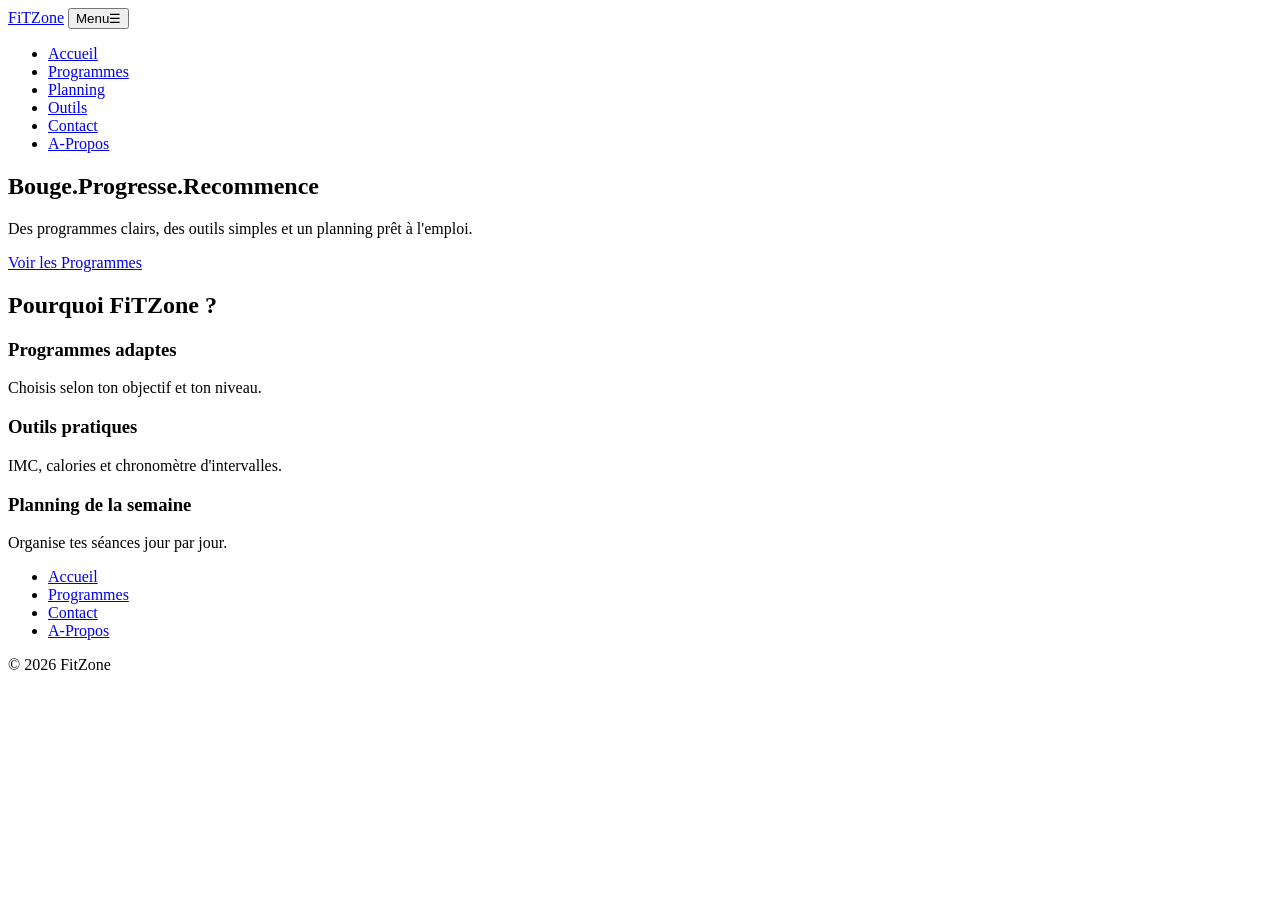
==== index.html @ 9222eb69 "mise en place de l'aborescence et page d'accueil" ====
<!DOCTYPE html>
<html lang="fr">
<head>
    <meta charset="UTF-8">
    <meta name="viewport" content="width=device-width, initial-scale=1.0">
    <meta name="description" content="FiTZone : programme d'entrainement et planning pour se mettre au sport">
    <title>FiTZone - Accueil</title>
    <link rel="stylesheet" href="css/style.css">
    <script src="js/main.js" defer></script>
</head>
<body>
    <header>
        <a class="logo" href="index.html">FiTZone</a>
        <button type="button" class="nav-toggle" id="nav-toggle" aria-expanded="false" aria-controls="main-nav">
            <span class="sr-only">Menu</span>☰
        </button>
        <nav id="main-nav" class="main-nav" aria-label="Navigation principale">
            <ul>
                <li><a href="index.html">Accueil</a></li>
                <li><a href="pages/programmes.html">Programmes</a></li>
                <li><a href="pages/planning.html">Planning</a></li>
                <li><a href="pages/outils.html">Outils</a></li>
                <li><a href="pages/contact.html">Contact</a></li>
                <li><a href="pages/a-propos.html">A-Propos</a></li>
            </ul>
        </nav>
    </header>
    <main>
        <section class="hero" aria-labelledby="titre-accueil">
            <h1 id="titre-accueil">Bouge.Progresse.Recommence</h1>
            <p>Des programmes clairs, des outils simples et un planning prêt à l'emploi.</p>
            <a  class="btn" href="pages/programmes.html">Voir les Programmes</a>
        </section>

        <section aria-labelledby="titre-atouts">
            <h2 id="titre-atouts">Pourquoi FiTZone ?</h2>

            <div class="grid">
                <article class="card">
                    <h3>Programmes adaptes</h3>
                    <p>Choisis selon ton objectif et ton niveau.</p>
                </article>
                <article class="card">
                    <h3>Outils pratiques</h3>
                    <p>IMC, calories et chronomètre d'intervalles.</p>
                </article>
                <article class="card">
                    <h3>Planning de la semaine</h3>
                    <p>Organise tes séances jour par jour.</p>
                </article>
            </div>
        </section>
    </main>
    <footer class="site-footer">
        <nav aria-label="Navigation du pied de page">
            <ul>
                <li><a href="index.html">Accueil</a></li>
                <li><a href="pages/programmes.html">Programmes</a></li>
                <li><a href="pages/contact.html">Contact</a></li>
                <li><a href="pages/a-propos.html">A-Propos</a></li> 
            </ul>
        </nav>
        <p>© 2026 FitZone</p>
    </footer>

</body>
</html>
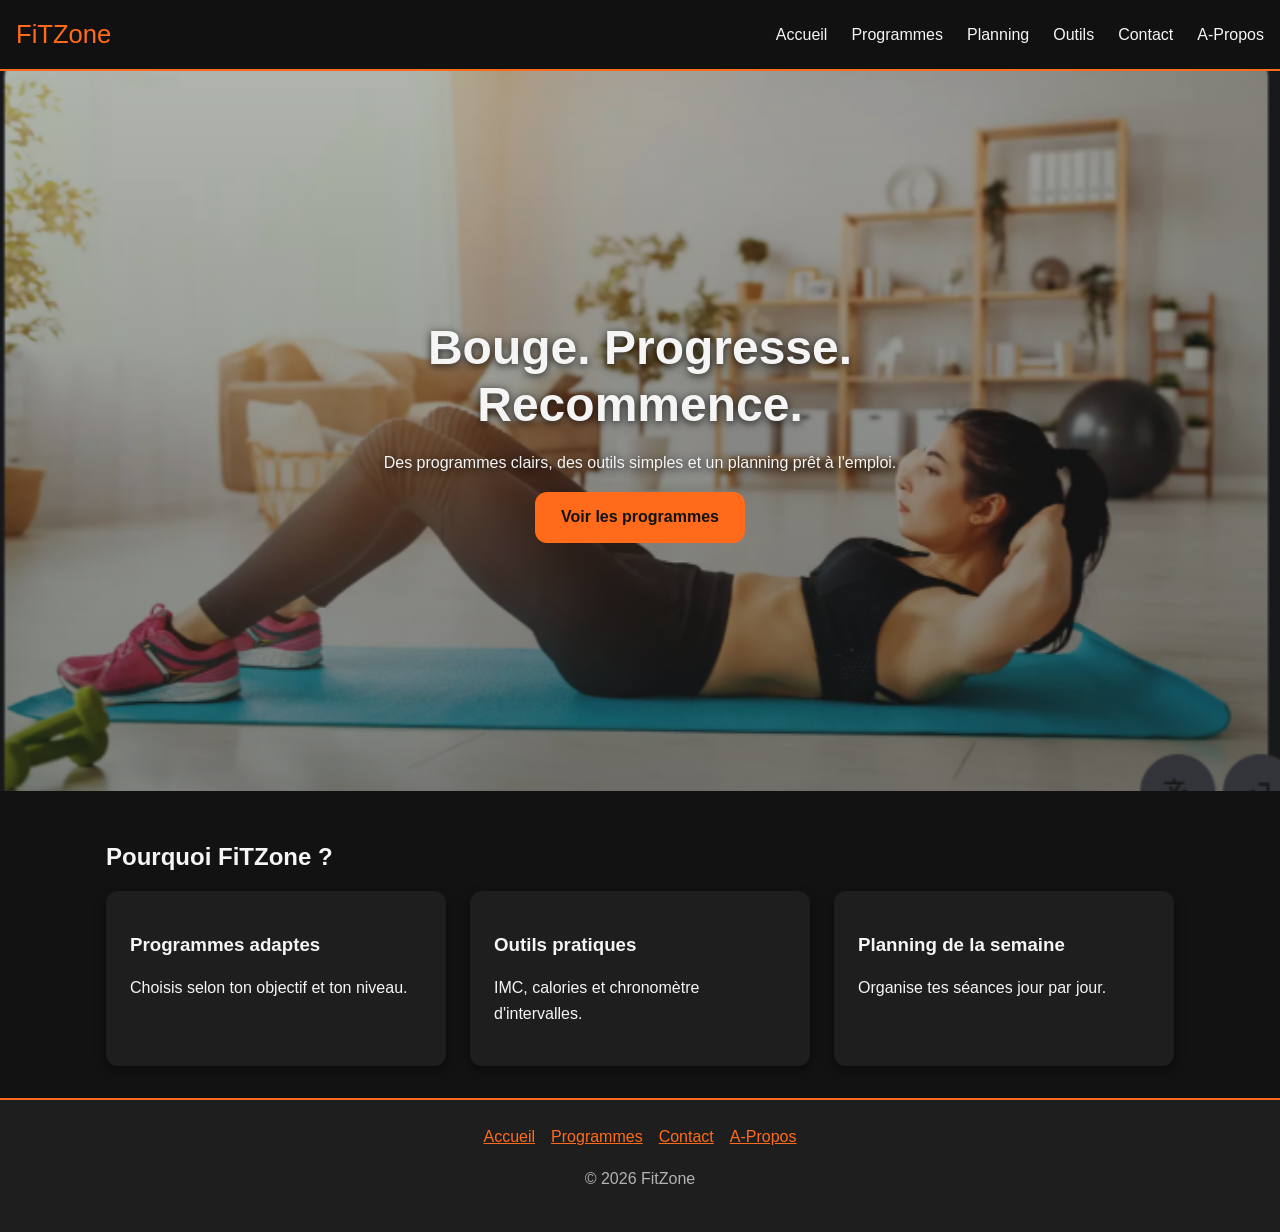
==== commit 322b49c8: "ajout du css et js pour annimation background" ====
--- a/index.html
+++ b/index.html
@@ -6,8 +6,11 @@
     <meta name="description" content="FiTZone : programme d'entrainement et planning pour se mettre au sport">
     <title>FiTZone - Accueil</title>
     <link rel="stylesheet" href="css/style.css">
+    <link rel="stylesheet" href="css/responsive.css">
     <script src="js/main.js" defer></script>
+    <script src="js/carrousel.js" defer></script>
 </head>
+
 <body>
     <header>
         <a class="logo" href="index.html">FiTZone</a>
@@ -25,13 +28,26 @@
             </ul>
         </nav>
     </header>
+
+    <section class="hero" aria-labelledby="titre-accueil">
+
+        <!-- Les 4 images de fond, empilées les unes sur les autres -->
+        <div class="hero-slides" aria-hidden="true">
+            <div class="hero-slide slide-1 active"></div>
+            <div class="hero-slide slide-2"></div>
+            <div class="hero-slide slide-3"></div>
+            <div class="hero-slide slide-4"></div>
+        </div>
+
+        <!-- Le texte, au-dessus des images -->
+        <div class="hero-content">
+            <h1 id="titre-accueil">Bouge. Progresse. Recommence.</h1>
+            <p>Des programmes clairs, des outils simples et un planning prêt à l'emploi.</p>
+            <a class="btn" href="pages/programmes.html">Voir les programmes</a>
+        </div>
+    </section>
+
     <main>
-        <section class="hero" aria-labelledby="titre-accueil">
-            <h1 id="titre-accueil">Bouge.Progresse.Recommence</h1>
-            <p>Des programmes clairs, des outils simples et un planning prêt à l'emploi.</p>
-            <a  class="btn" href="pages/programmes.html">Voir les Programmes</a>
-        </section>
-
         <section aria-labelledby="titre-atouts">
             <h2 id="titre-atouts">Pourquoi FiTZone ?</h2>
 
@@ -51,6 +67,7 @@
             </div>
         </section>
     </main>
+    
     <footer class="site-footer">
         <nav aria-label="Navigation du pied de page">
             <ul>
--- a/css/style.css
+++ b/css/style.css
@@ -0,0 +1,230 @@
+:root{
+    background: #121212;
+    --card: #1e1e1e;
+    --accent: #ff6b1a;
+    --accent-2:#FFC247;
+    --text:#F5F5F5;
+    --text-soft:#B3B3B3;
+    --radius:12px;
+    --shadow: 0 4px 12px rgba(0, 0, 0, 0.4);
+    --font-titre: "Oswald", Impact, "Arial Narrow", sans-serif;
+    --font-texte: "Roboto", "Segoe UI", Arial, sans-serif;
+    --voile-haut: rgba(0, 0, 0, 0.20);      /* opacité en haut de la bannière */
+    --voile-bas: rgba(18, 18, 18, 0.45);    /* opacité en bas */
+}
+/* ========== BASE ==========
+   box-sizing: border-box : la largeur inclut padding et bordure (calculs plus simples). */
+*, *::before, *::after {
+  box-sizing: border-box;
+}
+/* margin: 0 enlève les marges par défaut du navigateur */
+body {
+  margin: 0;
+  font-family: var(--font-texte);
+  line-height: 1.6;
+  color: var(--text);
+  background: var(--bg);
+}
+h1, h2, h3 {
+  font-family: var(--font-titre);
+  line-height: 1.2;
+}
+a {
+  color: var(--accent);
+}
+/* Classe utilitaire : cache visuellement un texte mais le garde pour les lecteurs d'écran */
+.sr-only {
+  position: absolute;
+  width: 1px;
+  height: 1px;
+  overflow: hidden;
+  clip: rect(0 0 0 0);
+  white-space: nowrap;
+}
+/* Contenu principal : largeur limitée et centrée */
+main {
+  max-width: 1100px;
+  margin: 0 auto;
+  padding: 2rem 1rem;
+}
+/* ========== HEADER ==========
+   sticky : l'en-tête reste collé en haut pendant le défilement.
+   z-index élevé pour rester au-dessus du contenu. */
+header {
+  position: sticky;
+  top: 0;
+  z-index: 100;
+  display: flex;                  /* logo à gauche, burger à droite */
+  justify-content: space-between;
+  align-items: center;
+  flex-wrap: wrap;                /* le menu passe sous le logo sur mobile */
+  padding: 0.75rem 1rem;
+  background: rgba(18, 18, 18, 0.95);
+  border-bottom: 2px solid var(--accent);
+}
+.logo {
+  font-family: var(--font-titre);
+  font-size: 1.6rem;
+  text-decoration: none;
+  color: var(--accent);
+}
+/* Bouton burger : visible par défaut (mobile), masqué sur grand écran (responsive.css) */
+.nav-toggle {
+  background: none;
+  border: 1px solid var(--accent);
+  color: var(--text);
+  font-size: 1.5rem;
+  padding: 0.2rem 0.7rem;
+  border-radius: var(--radius);
+  cursor: pointer;
+}
+/* Menu : caché sur mobile, affiché quand le JS ajoute la classe "open" */
+.main-nav {
+  display: none;
+  width: 100%;
+}
+.main-nav.open {
+  display: block;
+}
+
+.main-nav ul,
+footer ul {
+  list-style: none;   /* retire les puces */
+  margin: 0;
+  padding: 0;
+}
+
+.main-nav a {
+  display: block;
+  padding: 0.6rem 0;
+  color: var(--text);
+  text-decoration: none;
+}
+
+/* Effet au survol, et page active (grâce à aria-current="page" dans le HTML) */
+.main-nav a:hover,
+.main-nav a[aria-current="page"] {
+  color: var(--accent);
+}
+
+.hero {
+  position: relative;          /* obligatoire : les images se placent par rapport à la bannière */
+  min-height: 80vh;            /* hauteur de la bannière */
+  display: flex;
+  align-items: center;
+  justify-content: center;
+  text-align: center;
+  overflow: hidden;
+  background: linear-gradient(135deg, #1E1E1E, #3a1a05);
+}
+
+.hero-slides {
+  position: absolute;          /* occupe toute la bannière */
+  inset: 0;
+}
+
+.hero-slides::after {
+  content: "";
+  position: absolute;
+  inset: 0;
+  background: linear-gradient(var(--voile-haut), var(--voile-bas));
+}
+
+.hero-slide {
+  position: absolute;          /* sans cette ligne, les div ont une hauteur de 0 : rien ne s'affiche */
+  inset: 0;
+  background-size: cover;
+  background-position: center;
+  background-repeat: no-repeat;
+  opacity: 0;
+  transform: scale(1);
+  transition: opacity 1.5s ease-in-out, transform 7s ease-out;
+}
+
+.hero-slide.active {
+  opacity: 1;
+  transform: scale(1.08);
+}
+
+.slide-1 { background-image: url("../img/hero1.jpg"); }
+.slide-2 { background-image: url("../img/hero2.jpg"); }
+.slide-3 { background-image: url("../img/hero3.jpg"); }
+.slide-4 { background-image: url("../img/hero4.jpg"); }
+
+.hero-content {
+  position: relative;
+  z-index: 1;                  /* le texte passe au-dessus des images */
+  padding: 1rem;
+  max-width: 700px;
+}
+
+.hero-content h1,
+.hero-content p {
+  text-shadow: 0 2px 8px rgba(0, 0, 0, 0.8);   /* contour sombre diffus derrière les lettres */
+}
+
+.hero-content h1 {
+  font-size: 2.2rem;
+  margin: 0 0 1rem;
+}
+
+/* ========== BOUTON ========== */
+.btn {
+  display: inline-block;
+  padding: 0.8rem 1.6rem;
+  background: var(--accent);
+  color: #121212;
+  font-weight: bold;
+  text-decoration: none;
+  border-radius: var(--radius);
+  transition: transform 0.2s, background 0.2s;
+}
+.btn:hover {
+  background: var(--accent-2);
+  transform: scale(1.05);
+}
+
+/* ========== CARTES ========== */
+/* Grille : 1 colonne sur mobile, plus de colonnes dans responsive.css */
+.grid {
+  display: grid;
+  grid-template-columns: 1fr;
+  gap: 1.5rem;
+}
+
+.card {
+  background: var(--card);
+  padding: 1.5rem;
+  border-radius: var(--radius);
+  box-shadow: var(--shadow);
+  transition: transform 0.3s;
+}
+.card:hover {
+  transform: translateY(-6px);   /* la carte se soulève au survol */
+}
+
+/* ========== FOOTER ========== */
+footer {
+  text-align: center;
+  padding: 1.5rem 1rem;
+  background: var(--card);
+  border-top: 2px solid var(--accent);
+  color: var(--text-soft);
+}
+footer ul {
+  display: flex;
+  flex-wrap: wrap;
+  justify-content: center;
+  gap: 1rem;
+}
+
+/* ========== ACCESSIBILITÉ ========== */
+/* Si l'utilisateur a désactivé les animations, on les coupe (zoom et transitions) */
+@media (prefers-reduced-motion: reduce) {
+  .hero-slide, .btn, .card {
+    transition: none;
+  }
+  .hero-slide.active {
+    transform: none;
+  }
+}
--- a/css/responsive.css
+++ b/css/responsive.css
@@ -0,0 +1,29 @@
+/* Tablette (à partir de 600 px) : cartes sur 2 colonnes */
+@media (min-width: 600px) {
+  .grid {
+    grid-template-columns: repeat(2, 1fr);
+  }
+  .hero-content h1 {
+    font-size: 3rem;
+  }
+}
+
+/* Ordinateur (à partir de 900 px) : menu horizontal, 3 colonnes */
+@media (min-width: 900px) {
+  /* On cache le burger */
+  .nav-toggle {
+    display: none;
+  }
+  /* Le menu est toujours visible, aligné à droite */
+  .main-nav {
+    display: block;
+    width: auto;
+  }
+  .main-nav ul {
+    display: flex;
+    gap: 1.5rem;
+  }
+  .grid {
+    grid-template-columns: repeat(3, 1fr);
+  }
+}
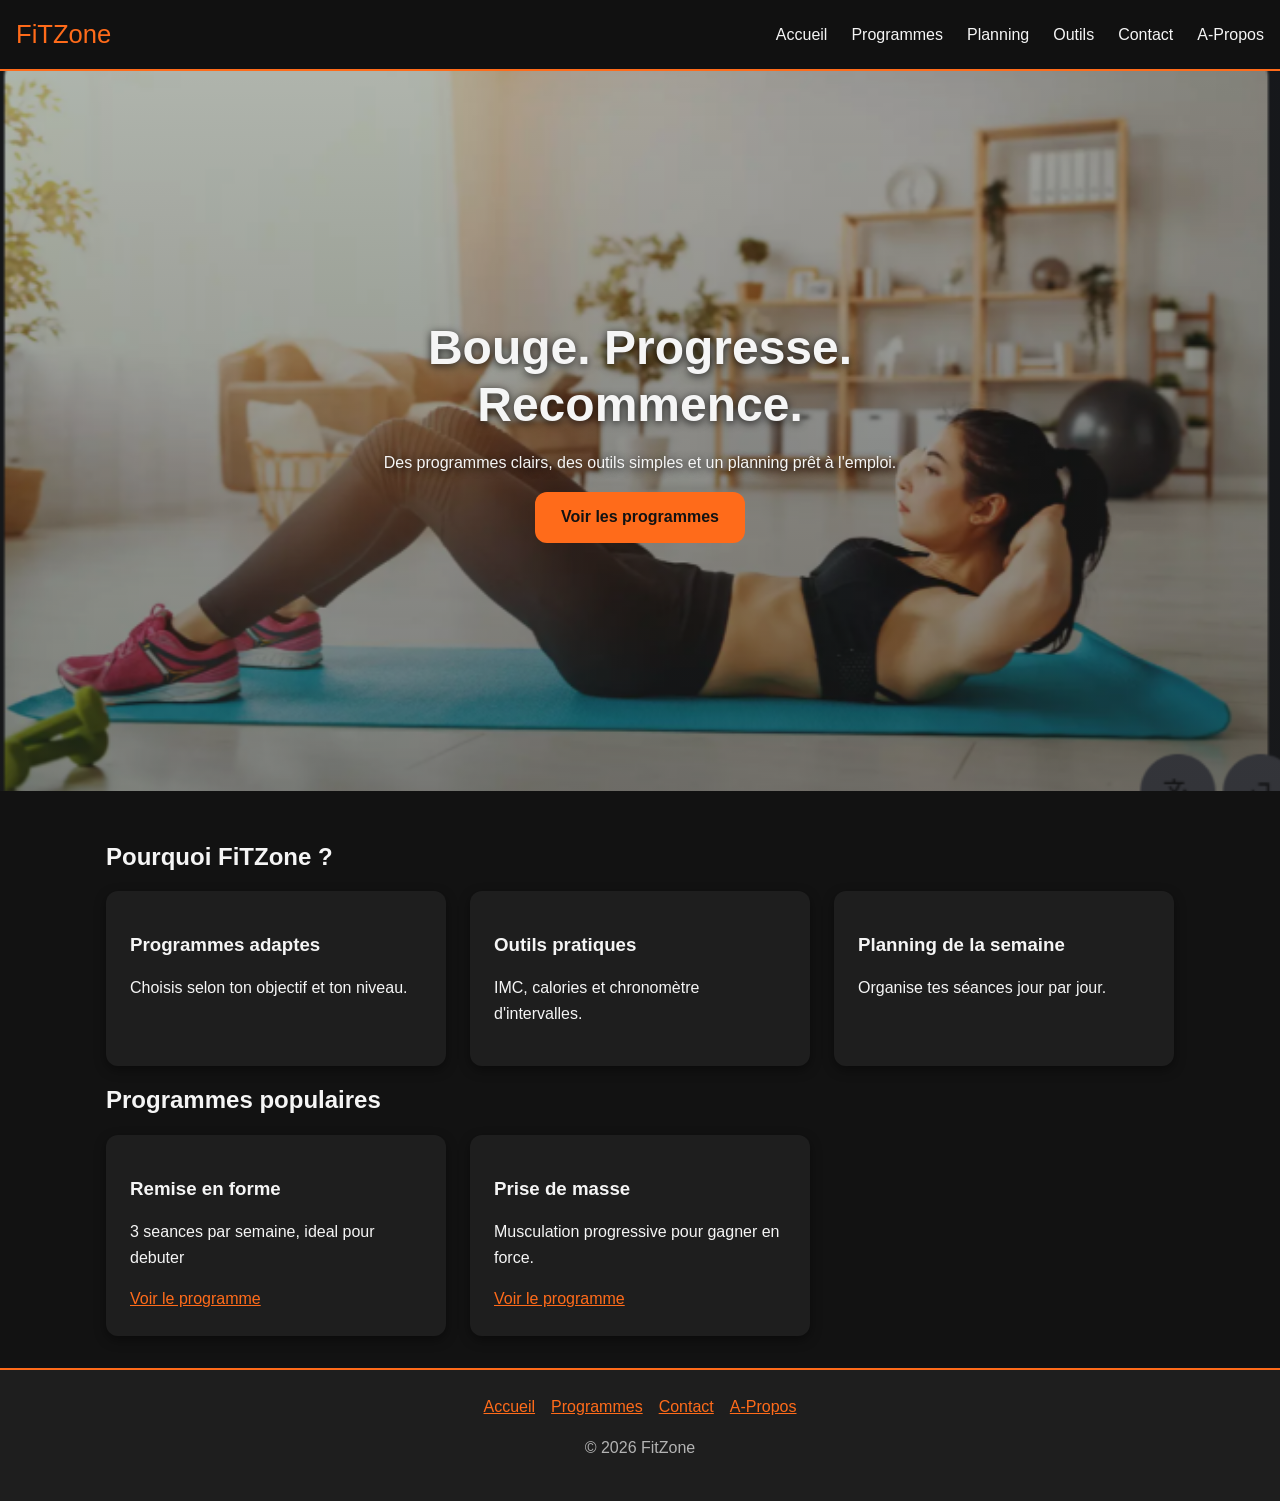
==== commit 36d5f722: "modification de la page d'accueil" ====
--- a/index.html
+++ b/index.html
@@ -9,6 +9,7 @@
     <link rel="stylesheet" href="css/responsive.css">
     <script src="js/main.js" defer></script>
     <script src="js/carrousel.js" defer></script>
+    <script src="js/apparition.js" defer></script>
 </head>
 
 <body>
@@ -66,8 +67,23 @@
                 </article>
             </div>
         </section>
+        <section aria-labelledby="titre-populaires">
+            <h2 id="titre-populaires">Programmes populaires</h2>
+            <div class="grid">
+                <article class="card">
+                    <h3>Remise en forme</h3>
+                    <p>3 seances par semaine, ideal pour debuter</p>
+                    <a href="pages/programme-detail.html">Voir le programme</a>
+                </article>
+                <article class="card">
+                    <h3>Prise de masse</h3>
+                    <p>Musculation progressive pour gagner en force.</p>
+                    <a href="pages/programme-detail.html">Voir le programme</a>
+                </article>
+            </div>
+        </section>
     </main>
-    
+
     <footer class="site-footer">
         <nav aria-label="Navigation du pied de page">
             <ul>
--- a/css/style.css
+++ b/css/style.css
@@ -227,4 +227,16 @@
   .hero-slide.active {
     transform: none;
   }
+}
+/* État de départ : carte invisible et légèrement décalée vers le bas */
+.card {
+  opacity: 0;
+  transform: translateY(30px);
+  transition: opacity 0.6s, transform 0.6s;
+}
+
+/* Quand le JS ajoute la classe "visible", la carte apparaît */
+.card.visible {
+  opacity: 1;
+  transform: translateY(0);
 }
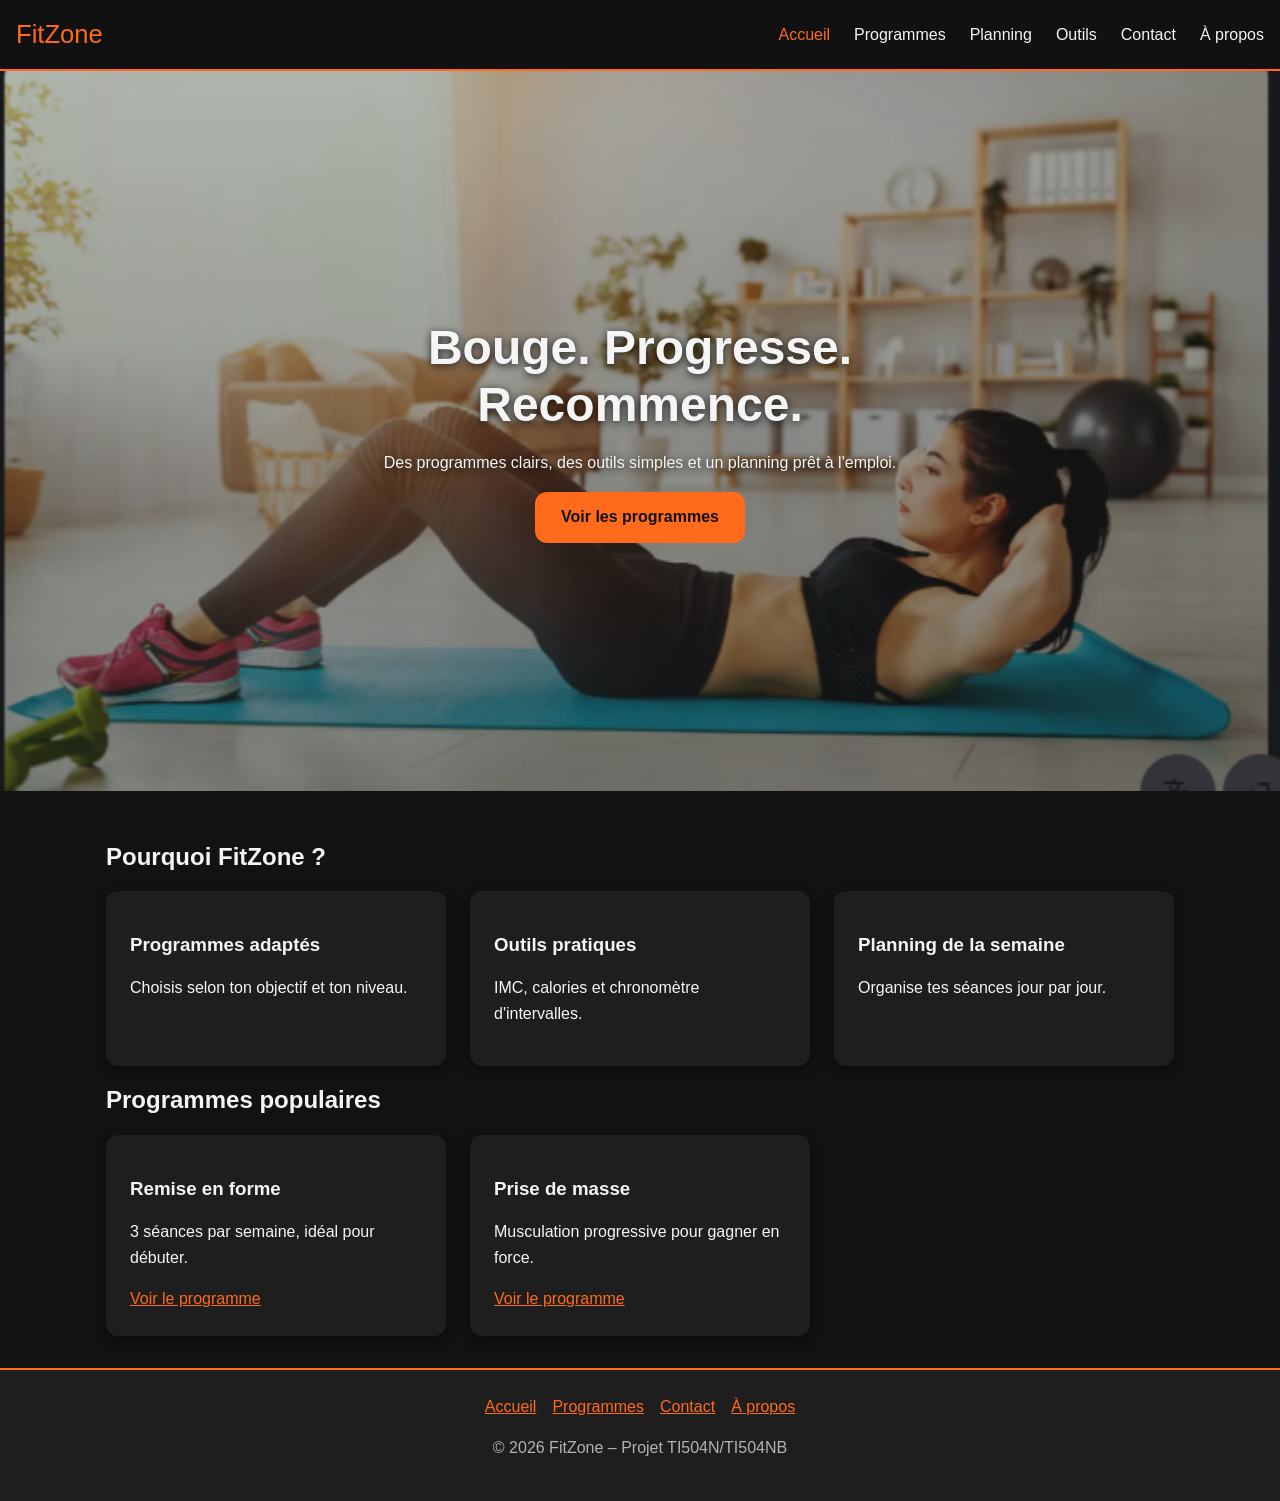
==== commit 3116862b: "tst" ====
--- a/index.html
+++ b/index.html
@@ -3,10 +3,12 @@
 <head>
     <meta charset="UTF-8">
     <meta name="viewport" content="width=device-width, initial-scale=1.0">
-    <meta name="description" content="FiTZone : programme d'entrainement et planning pour se mettre au sport">
-    <title>FiTZone - Accueil</title>
+    <meta name="description" content="FitZone : programmes d'entraînement, outils et planning pour se mettre au sport.">
+    <title>FitZone - Accueil</title>
     <link rel="stylesheet" href="css/style.css">
     <link rel="stylesheet" href="css/responsive.css">
+    <!-- CSS propre à l'accueil : diaporama et apparition des cartes -->
+    <link rel="stylesheet" href="css/accueil.css">
     <script src="js/main.js" defer></script>
     <script src="js/carrousel.js" defer></script>
     <script src="js/apparition.js" defer></script>
@@ -14,18 +16,18 @@
 
 <body>
     <header>
-        <a class="logo" href="index.html">FiTZone</a>
+        <a class="logo" href="index.html">FitZone</a>
         <button type="button" class="nav-toggle" id="nav-toggle" aria-expanded="false" aria-controls="main-nav">
             <span class="sr-only">Menu</span>☰
         </button>
         <nav id="main-nav" class="main-nav" aria-label="Navigation principale">
             <ul>
-                <li><a href="index.html">Accueil</a></li>
+                <li><a href="index.html" aria-current="page">Accueil</a></li>
                 <li><a href="pages/programmes.html">Programmes</a></li>
                 <li><a href="pages/planning.html">Planning</a></li>
                 <li><a href="pages/outils.html">Outils</a></li>
                 <li><a href="pages/contact.html">Contact</a></li>
-                <li><a href="pages/a-propos.html">A-Propos</a></li>
+                <li><a href="pages/a-propos.html">À propos</a></li>
             </ul>
         </nav>
     </header>
@@ -50,11 +52,11 @@
 
     <main>
         <section aria-labelledby="titre-atouts">
-            <h2 id="titre-atouts">Pourquoi FiTZone ?</h2>
+            <h2 id="titre-atouts">Pourquoi FitZone ?</h2>
 
             <div class="grid">
                 <article class="card">
-                    <h3>Programmes adaptes</h3>
+                    <h3>Programmes adaptés</h3>
                     <p>Choisis selon ton objectif et ton niveau.</p>
                 </article>
                 <article class="card">
@@ -72,7 +74,7 @@
             <div class="grid">
                 <article class="card">
                     <h3>Remise en forme</h3>
-                    <p>3 seances par semaine, ideal pour debuter</p>
+                    <p>3 séances par semaine, idéal pour débuter.</p>
                     <a href="pages/programme-detail.html">Voir le programme</a>
                 </article>
                 <article class="card">
@@ -90,10 +92,10 @@
                 <li><a href="index.html">Accueil</a></li>
                 <li><a href="pages/programmes.html">Programmes</a></li>
                 <li><a href="pages/contact.html">Contact</a></li>
-                <li><a href="pages/a-propos.html">A-Propos</a></li> 
+                <li><a href="pages/a-propos.html">À propos</a></li>
             </ul>
         </nav>
-        <p>© 2026 FitZone</p>
+        <p>© 2026 FitZone – Projet TI504N/TI504NB</p>
     </footer>
 
 </body>
--- a/css/style.css
+++ b/css/style.css
@@ -1,5 +1,6 @@
+
 :root{
-    background: #121212;
+    --bg: #121212;          /* fond principal */
     --card: #1e1e1e;
     --accent: #ff6b1a;
     --accent-2:#FFC247;
@@ -9,15 +10,11 @@
     --shadow: 0 4px 12px rgba(0, 0, 0, 0.4);
     --font-titre: "Oswald", Impact, "Arial Narrow", sans-serif;
     --font-texte: "Roboto", "Segoe UI", Arial, sans-serif;
-    --voile-haut: rgba(0, 0, 0, 0.20);      /* opacité en haut de la bannière */
-    --voile-bas: rgba(18, 18, 18, 0.45);    /* opacité en bas */
 }
-/* ========== BASE ==========
-   box-sizing: border-box : la largeur inclut padding et bordure (calculs plus simples). */
 *, *::before, *::after {
   box-sizing: border-box;
 }
-/* margin: 0 enlève les marges par défaut du navigateur */
+
 body {
   margin: 0;
   font-family: var(--font-texte);
@@ -107,67 +104,6 @@
   color: var(--accent);
 }
 
-.hero {
-  position: relative;          /* obligatoire : les images se placent par rapport à la bannière */
-  min-height: 80vh;            /* hauteur de la bannière */
-  display: flex;
-  align-items: center;
-  justify-content: center;
-  text-align: center;
-  overflow: hidden;
-  background: linear-gradient(135deg, #1E1E1E, #3a1a05);
-}
-
-.hero-slides {
-  position: absolute;          /* occupe toute la bannière */
-  inset: 0;
-}
-
-.hero-slides::after {
-  content: "";
-  position: absolute;
-  inset: 0;
-  background: linear-gradient(var(--voile-haut), var(--voile-bas));
-}
-
-.hero-slide {
-  position: absolute;          /* sans cette ligne, les div ont une hauteur de 0 : rien ne s'affiche */
-  inset: 0;
-  background-size: cover;
-  background-position: center;
-  background-repeat: no-repeat;
-  opacity: 0;
-  transform: scale(1);
-  transition: opacity 1.5s ease-in-out, transform 7s ease-out;
-}
-
-.hero-slide.active {
-  opacity: 1;
-  transform: scale(1.08);
-}
-
-.slide-1 { background-image: url("../img/hero1.jpg"); }
-.slide-2 { background-image: url("../img/hero2.jpg"); }
-.slide-3 { background-image: url("../img/hero3.jpg"); }
-.slide-4 { background-image: url("../img/hero4.jpg"); }
-
-.hero-content {
-  position: relative;
-  z-index: 1;                  /* le texte passe au-dessus des images */
-  padding: 1rem;
-  max-width: 700px;
-}
-
-.hero-content h1,
-.hero-content p {
-  text-shadow: 0 2px 8px rgba(0, 0, 0, 0.8);   /* contour sombre diffus derrière les lettres */
-}
-
-.hero-content h1 {
-  font-size: 2.2rem;
-  margin: 0 0 1rem;
-}
-
 /* ========== BOUTON ========== */
 .btn {
   display: inline-block;
@@ -219,24 +155,16 @@
 }
 
 /* ========== ACCESSIBILITÉ ========== */
-/* Si l'utilisateur a désactivé les animations, on les coupe (zoom et transitions) */
+/* Si l'utilisateur a désactivé les animations, on coupe les transitions
+   (le zoom du diaporama est coupé dans accueil.css) */
 @media (prefers-reduced-motion: reduce) {
-  .hero-slide, .btn, .card {
+  .btn, .card {
     transition: none;
   }
-  .hero-slide.active {
-    transform: none;
-  }
-}
-/* État de départ : carte invisible et légèrement décalée vers le bas */
-.card {
-  opacity: 0;
-  transform: translateY(30px);
-  transition: opacity 0.6s, transform 0.6s;
 }
 
-/* Quand le JS ajoute la classe "visible", la carte apparaît */
-.card.visible {
-  opacity: 1;
-  transform: translateY(0);
-}+/* Sans cette règle, display: flex/grid pourrait ignorer l'attribut hidden
+   (utilisé par les filtres de la page Programmes) */
+[hidden] {
+  display: none !important;
+}
--- a/css/responsive.css
+++ b/css/responsive.css
@@ -1,14 +1,11 @@
-/* Tablette (à partir de 600 px) : cartes sur 2 colonnes */
+
 @media (min-width: 600px) {
   .grid {
     grid-template-columns: repeat(2, 1fr);
   }
-  .hero-content h1 {
-    font-size: 3rem;
-  }
 }
 
-/* Ordinateur (à partir de 900 px) : menu horizontal, 3 colonnes */
+
 @media (min-width: 900px) {
   /* On cache le burger */
   .nav-toggle {
--- a/css/accueil.css
+++ b/css/accueil.css
@@ -0,0 +1,110 @@
+/* ==========================================================
+   accueil.css : styles propres à la page d'accueil (index.html)
+   Les styles communs à toutes les pages sont dans style.css.
+   ========================================================== */
+
+/* Opacité du voile sombre posé sur les images du diaporama */
+:root {
+    --voile-haut: rgba(0, 0, 0, 0.20);      /* opacité en haut de la bannière */
+    --voile-bas: rgba(18, 18, 18, 0.45);    /* opacité en bas */
+}
+
+/* ========== BANNIÈRE : DIAPORAMA EN FOND ========== */
+.hero {
+  position: relative;          /* obligatoire : les images se placent par rapport à la bannière */
+  min-height: 80vh;            /* hauteur de la bannière */
+  display: flex;
+  align-items: center;
+  justify-content: center;
+  text-align: center;
+  overflow: hidden;
+  background: linear-gradient(135deg, #1E1E1E, #3a1a05);
+}
+
+.hero-slides {
+  position: absolute;          /* occupe toute la bannière */
+  inset: 0;
+}
+
+.hero-slides::after {
+  content: "";
+  position: absolute;
+  inset: 0;
+  background: linear-gradient(var(--voile-haut), var(--voile-bas));
+}
+
+.hero-slide {
+  position: absolute;          /* sans cette ligne, les div ont une hauteur de 0 : rien ne s'affiche */
+  inset: 0;
+  background-size: cover;
+  background-position: center;
+  background-repeat: no-repeat;
+  opacity: 0;
+  transform: scale(1);
+  transition: opacity 1.5s ease-in-out, transform 7s ease-out;
+}
+
+.hero-slide.active {
+  opacity: 1;
+  transform: scale(1.08);
+}
+
+.slide-1 { background-image: url("../img/hero1.jpg"); }
+.slide-2 { background-image: url("../img/hero2.jpg"); }
+.slide-3 { background-image: url("../img/hero3.jpg"); }
+.slide-4 { background-image: url("../img/hero4.jpg"); }
+
+.hero-content {
+  position: relative;
+  z-index: 1;                  /* le texte passe au-dessus des images */
+  padding: 1rem;
+  max-width: 700px;
+}
+
+.hero-content h1,
+.hero-content p {
+  text-shadow: 0 2px 8px rgba(0, 0, 0, 0.8);   /* contour sombre diffus derrière les lettres */
+}
+
+.hero-content h1 {
+  font-size: 2.2rem;
+  margin: 0 0 1rem;
+}
+
+/* ========== APPARITION DES CARTES (js/apparition.js) ========== */
+/* État de départ : carte invisible et légèrement décalée vers le bas */
+.card {
+  opacity: 0;
+  transform: translateY(30px);
+  transition: opacity 0.6s, transform 0.6s;
+}
+
+/* Quand le JS ajoute la classe "visible", la carte apparaît */
+.card.visible {
+  opacity: 1;
+  transform: translateY(0);
+}
+
+/* Sans cette règle, l'effet de survol (cartes qui se soulèvent) serait écrasé par .card.visible */
+.card.visible:hover {
+  transform: translateY(-6px);
+}
+
+/* ========== ACCESSIBILITÉ ========== */
+/* Animations désactivées par l'utilisateur : pas de zoom ni de fondu */
+@media (prefers-reduced-motion: reduce) {
+  .hero-slide {
+    transition: none;
+  }
+  .hero-slide.active {
+    transform: none;
+  }
+}
+
+/* ========== RESPONSIVE DE L'ACCUEIL ========== */
+/* Tablette et plus : titre de la bannière plus grand */
+@media (min-width: 600px) {
+  .hero-content h1 {
+    font-size: 3rem;
+  }
+}
